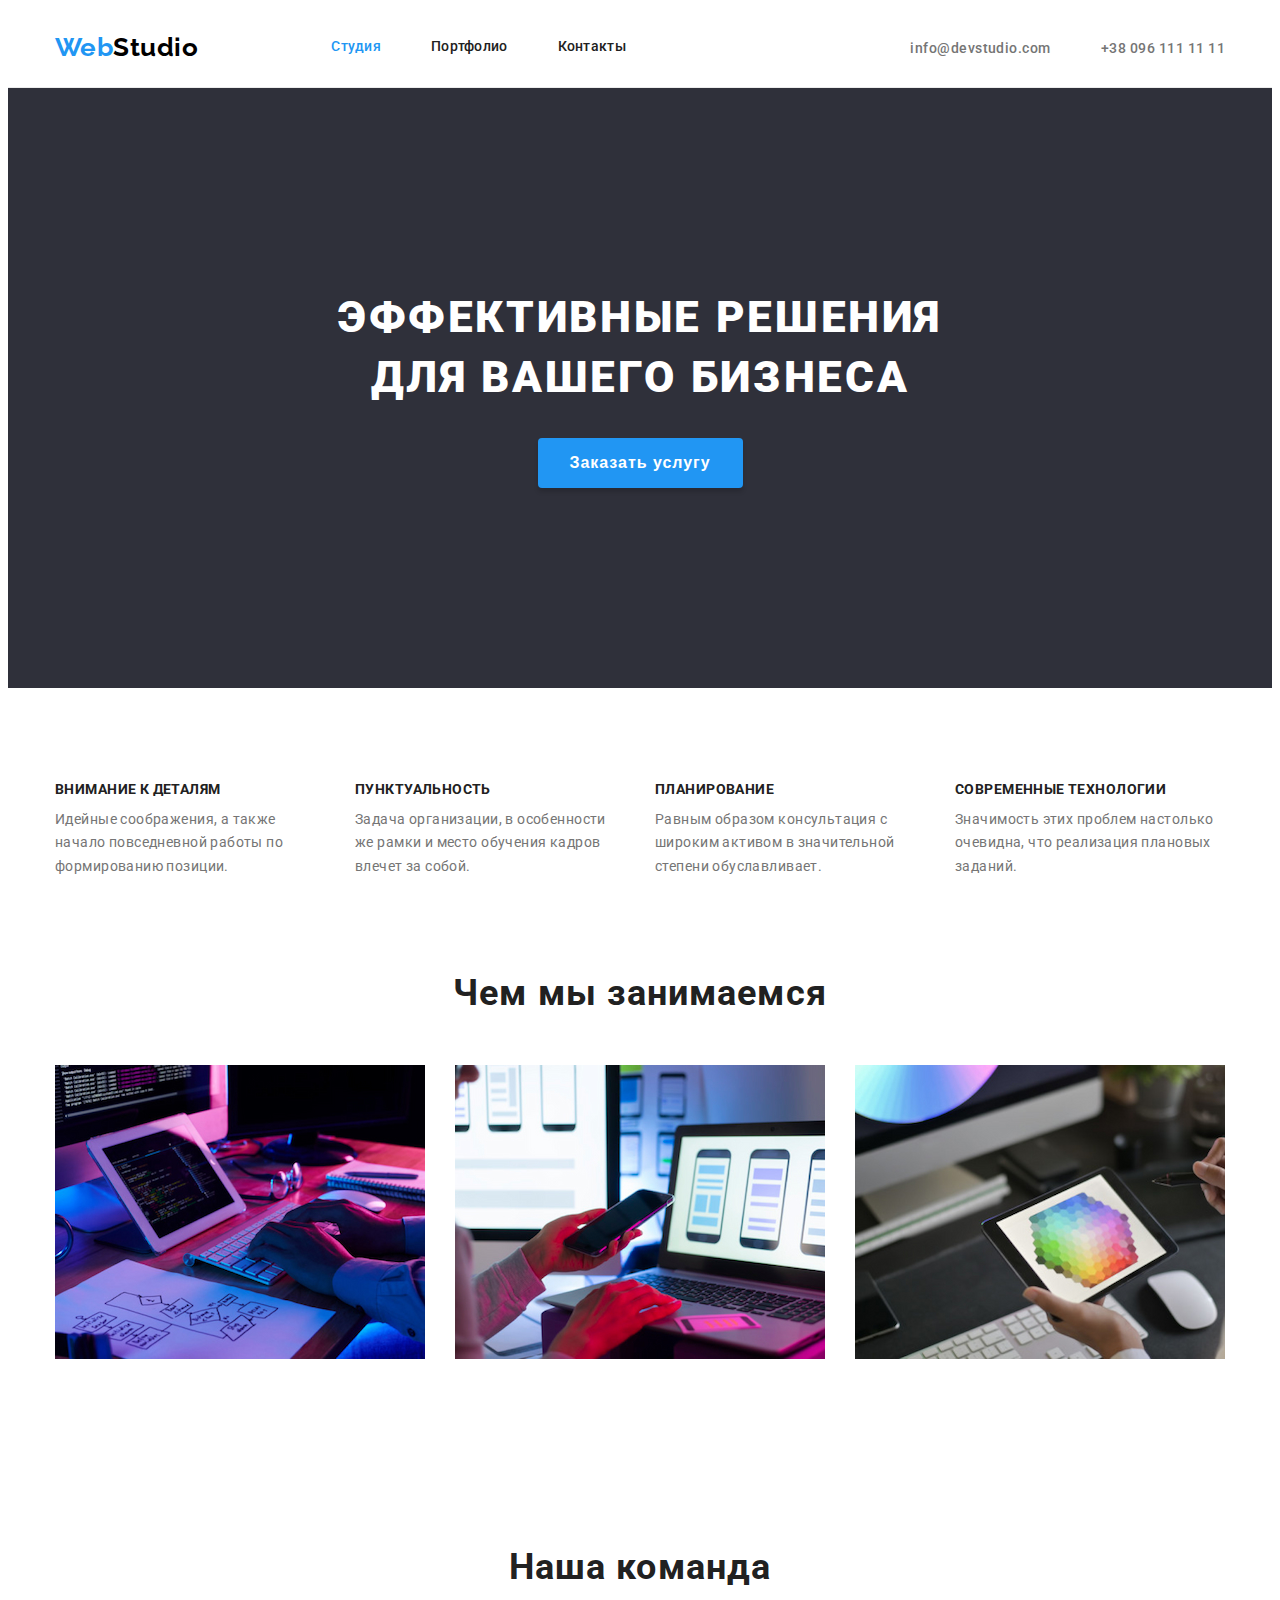
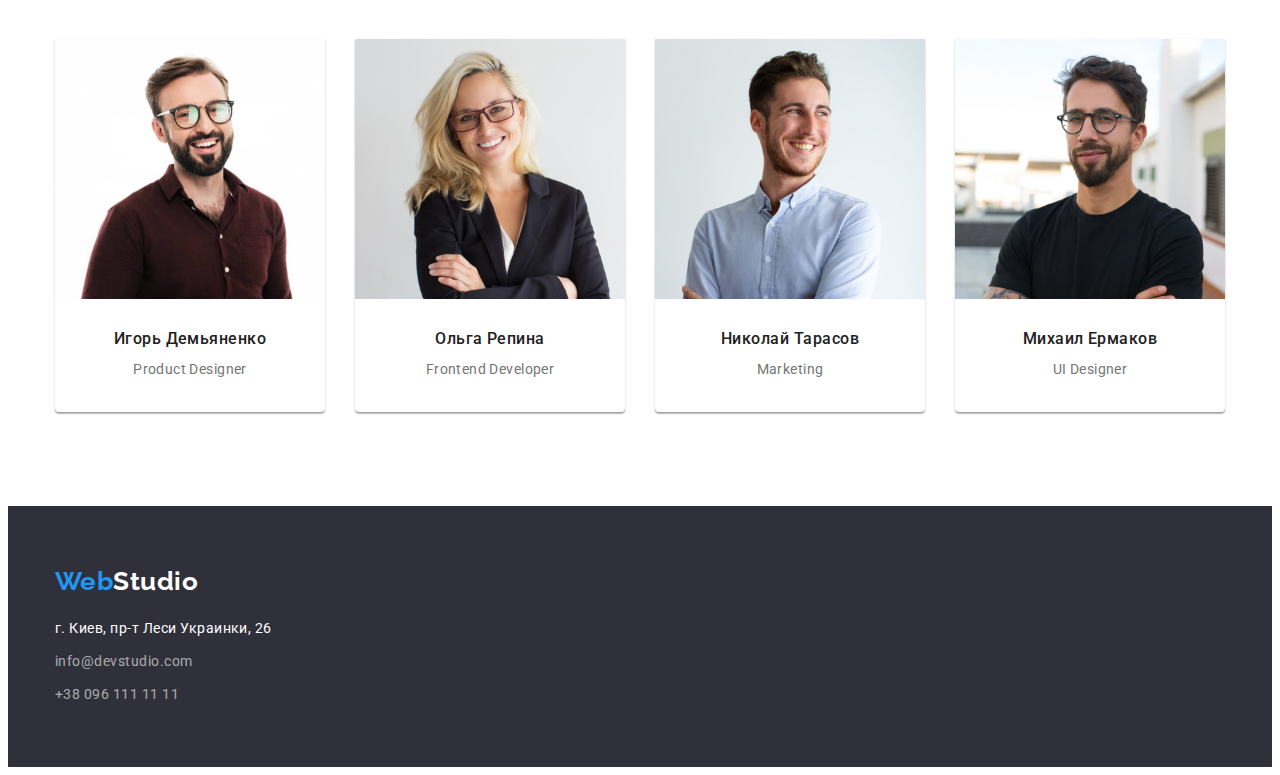
==== index.html @ 992f8982 "clone" ====
<!DOCTYPE html>
<html lang="uk">
  <head>
    <meta charset="UTF-8" />
    <meta http-equiv="X-UA-Compatible" content="IE=edge" />
    <meta name="viewport" content="width=device-width, initial-scale=1.0" />
    <title>Web Studio</title>
    <link rel="preconnect" href="https://fonts.googleapis.com" />
    <link rel="preconnect" href="https://fonts.gstatic.com" crossorigin />
    <link
      href="https://fonts.googleapis.com/css2?family=Raleway:wght@700&family=Roboto:wght@400;500;700;900&display=swap"
      rel="stylesheet"
    />
    <link rel="stylesheet"
     href="https://cdnjs.cloudflare.com/ajax/libs/modern-normalize/1.1.0/modern-normalize.min.css" integrity="sha512-wpPYUAdjBVSE4KJnH1VR1HeZfpl1ub8YT/NKx4PuQ5NmX2tKuGu6U/JRp5y+Y8XG2tV+wKQpNHVUX03MfMFn9Q==" crossorigin="anonymous" referrerpolicy="no-referrer" />
    <link rel="stylesheet" href="./css/styles.css" />
  </head>
  <body>
    <header class="header">
      <div class="container">
      <nav class="nav">
       
        <a href="index.html" class="logo">
          <span class="logo-item1">Web</span><span class="logo-item2">Studio</span></a
        >
        <ul class="nav-list" >
          <li class="site-nav">
            <a class="link current" href="index.html">Студия </a>
          </li>
          <li class="site-nav">
            <a class="link" href="portfolio.html">Портфолио </a>
          </li>
          <li class="site-nav">
            <a class="link" href="#">Контакты </a>
          </li>
        </ul>
       
      </nav>
      <nav class="nav-contacts">
        <ul class="contacts-list">
          <li class="site-contacts"> <a class="link-mail"
          href="mailto:info@devstudio.com">info@devstudio.com</a>
      </li>
      <li class="site-contacts"> <a class="link-tel" 
          href="tel:+380961111111">+38 096 111 11 11</a>
        </li>
     </ul>
      
       </nav>
    
      </div>
    </header>
       <main>
     
      <section class="hero-section ">
         <div class="container">
        <h1 class="hero-text">Эффективные решения </br> для вашего бизнеса</h1>
       </div>
        <button class="button-hero" type="button">Заказать услугу</button>
      </section>
     
      <section class="section">
        <div class="container">

        <h2 class="text-hidden">особенности</h2>

        <ul class="nav-text">
          <li class="nav-text-list">
            <h3 class="text-title">Внимание к деталям</h3>
            <p class="text">
              Идейные соображения, а также начало повседневной работы по
              формированию позиции.
            </p>
          </li>
          <li class="nav-text-list">
            <h3 class="text-title">Пунктуальность</h3>
            <p class="text">
              Задача организации, в особенности же рамки и место обучения кадров
              влечет за собой.
            </p>
          </li>
          <li class="nav-text-list">
            <h3 class="text-title">Планирование</h3>
            <p class="text">
              Равным образом консультация с широким активом в значительной
              степени обуславливает.
            </p>
          </li>
          <li class="nav-text-list">
            <h3 class="text-title">Современные технологии</h3>
            <p class="text" >
              Значимость этих проблем настолько очевидна, что реализация
              плановых заданий.
            </p>
          </li>
        </ul>
        </div>
      </section>
      <section class="section dscr-page">
         <h2 class="text-box">Чем мы занимаемся</h2>
        <div class="container">
       
        <ul class="description">
          <li class="description-img"><img src="./image/image-1.jpg" alt="верстка" width="370" /></li>
          <li class="description-img"><img src="./image/image-2.jpg" alt="дизайн" width="370" /></li>
          <li class="description-img">
            <img src="./image/image-3.jpg" alt="оформление" width="370" />
          </li>
        </ul>
        </div>
      </section>
      <section class="section">
        <h2 class="text-box">Наша команда</h2>
        <div class="container">
        <ul class="team-list">
          <li class="team-member">
            <img src="./image/img1.jpg" alt="Член команды Игорь " width="270" class="member-card" />
               <div class="box">
                   <h3  class="text-box-title">Игорь Демьяненко</h3>
                   <p class="text">Product Designer</p>
               </div>
          </li>
          <li class="team-member">
            <img src="./image/img2.jpg" alt="Член команды Ольга" width="270" class="member-card"  />
           <div class="box">

            <h3 class="text-box-title">Ольга Репина</h3>
            <p class="text" >Frontend Developer</p>
            </div>
          </li>
          <li class="team-member">
            <img
              src="./image/img3.jpg"
              alt="Член команды Николай"
              width="270" 
              class="member-card"
            />
            <div class="box">

            <h3 class="text-box-title">Николай Тарасов</h3>
            <p class="text" >Marketing</p>
            </div>
          </li>
          <li class="team-member">
            <img src="./image/img4.jpg" alt="Член команды Михаил" width="270" class="member-card" />
           <div class="box">

            <h3 class="text-box-title">Михаил Ермаков</h3>
            <p class="text" >UI Designer</p>
            </div>
          </li>
        </ul>
        </div>
      </section>
    </main>
    <footer class="section footer">
      <div class="container">
       <a class="logo-footer"
        href="index.html">
        <span class="logo-item1">Web</span><span class="logo-item3">Studio</span></a>
      </div>
      <div class="container">
      <address class="adress">
        <p class="text-adress">г. Киев, пр-т Леси Украинки, 26</p>
        <a class="link-mail-adress" href="mailto:info@devstudio.com">info@devstudio.com</a> 
        <a class="link-tel-adress" href="tel:+380961111111">+38 096 111 11 11</a>
      </address>
      </div>
    </footer>
   
  
  </body>
</html>
---- css/styles.css ----
:root{
    --color-primary: #FFFFFF;
    --color-accent:  #2196F3;
    --color-background:#2F303A;
    --color-text:#212121;
    --color-btn-potf:#F5F4FA;
    --font-family-: 'Raleway', sans-serif;
    --font-family: 'Roboto', sans-serif;
    --card-set-gap: 30px;
}

body{
        color:var(--color-text);
        font-family: 'Roboto';
        font-weight: 500;
        font-size: 16px;
        line-height: 1.19;
        letter-spacing: 0.03em;
}
html {
    box-sizing: border-box;
}

*,
*::after,
*::before {
    box-sizing: inherit;
}
/* Стили для обнуления верхних отступов у элементов */
h1,
h2,
h3,
h4,
h5,
h6,
p {
    margin-top: 0;
}
/* Класс для обнуления базовых свойств у списков (ul) */
.nav-text-list {
    list-style: none;
    padding-left: 0;
    margin:0px;
}
/* /* Свойства для корректного отображения картинок */ 
img {
    display: block;
    max-width: 100%;
    height: auto;
    margin: 0px;
}
.container {
    width: 1200px;
    margin-left: auto;
    margin-right: auto;
    padding-left: 15px;
    padding-right: 15px;
    
    display: flex;
    align-items: center;
    flex-wrap: wrap;
       
}

.header{
    border-bottom: 1px solid #ECECEC;
}

     .nav, 
     .nav-contacts{
        display: flex;
        align-items: center;
        padding-top: 24px;
        padding-bottom: 24px;
     }
        
         
     
/* logo */
.logo{
    display: flex;
    justify-content:flex-start;

    font-size: 26px;
    font-family: 'Raleway', sans-serif;
    font-weight: 700;
    line-height: 1.19;
    text-decoration: none;
}

.logo-item1{ 
    color: #2196F3;
}
.logo-item2{
    color: #000000;
}
/* header-list */
ul {
    list-style: none;
}
.link {
        color: inherit;
        text-decoration: none;
}
.nav .current,
.link:hover,
.link:focus {
    color: var(--color-accent);
}


.nav-list {
     display: flex;
     flex-direction: row;    
     margin-left: 93px;
     margin-top: 0px;
     margin-bottom: 0px;

     font-size: 14px;
     line-height: 1.14;
     letter-spacing: 0.02em;
   }
   .site-nav{
   margin-right: 50px;
   display: flex;
   align-items: center;
   padding: 0px;
   }
   .link{
    display:flex;
    align-items: center;
   }
   .nav-list .site-nav + .site-nav{
    margin-right: 50px;
   }
   

   .nav-contacts{
    margin-left: auto;
   }
   .contacts-list{
    display: flex;
    margin: 0px;
    padding: 0px;
   }
   .contacts-list .site-contacts+.site-contacts{
    margin-left: 50px;
   }
   
 .link-mail, 
 .link-tel {
    color: #757575;
    text-decoration: none;
    font-size: 14px;
   
}
.link-mail:hover,
.link-tel:hover,
.link-mail:focus,
.link-tel:focus {
    color: var(--color-accent);
}
/* section-1 */


.hero-section{
    display: block;
    padding-top: 200px;
    padding-bottom: 200px;
    margin: 0 auto;
    
    text-align: center;
    background-color: var(--color-background);

}

.hero-text{
    margin: auto;
    margin-bottom: 30px;
    color:var(--color-primary);
    font-weight: 900;
    font-size: 44px;
    line-height: 1.36;
    
    text-transform: uppercase;
    letter-spacing: 0.06em;
}

    
.button-hero
{ 
    text-align: center;
    border-radius: 4px;
    padding: 10px 32px;
    background-color: var(--color-accent);
    color: var(--color-primary);
    font-weight: 700;
    font-size: 16px;
    line-height: 1.875;
    letter-spacing: 0.06em;
    
    border:var(--color-accent);
    cursor: pointer;
    box-shadow: 0px 4px 4px rgba(0, 0, 0, 0.15);
   
}

 
 /* section-2 */
 .section{
    padding-top: 94px;
    padding-bottom: 94px;
 }
 .dscr-page{
    padding-top: 0px;
 }
.text-hidden{
    display: none;
   margin: 0px;
}
.nav-text{
    display: flex;
    margin: 0px;
    padding: 0px;
    
}
.nav-text-list{
    margin-right: 30px;
    min-width: 270px;
}
.nav-text .nav-text-list:last-child{
    margin-right: 0px;
}
.text-title{
    margin-bottom: 10px;
    font-weight: 700;
    font-size: 14px;
    line-height: 1.14;
    letter-spacing: 0.03em;
    text-transform: uppercase;

}
.text{
    margin-bottom: 0px;
    font-weight: 400;
    font-size: 14px;
    line-height: 1.71;
    letter-spacing: 0.03em;
    color: #757575;;
}
.description{
    display: flex;
    margin: 0px;
    padding-left: 0px ;
}
.description-img{
    min-width: 370px;
    margin-right: 30px;
}
.description .description-img:last-child{
    margin: 0px;
}
/* section-3 our team */
.team-list{
    display: flex;
    margin: 0px;
    padding: 0px;
    text-align:center;
}
.team-member{
    min-width: 270px;
    margin-right: 30px;
    
    box-shadow:
     0px 1px 3px rgba(0, 0, 0, 0.12),
     0px 1px 1px rgba(0, 0, 0, 0.14), 
     0px 2px 1px rgba(0, 0, 0, 0.2);
    border-radius: 0px 0px 4px 4px;
}
.team-list .team-member:last-child{
    margin-right: 0px;
}

.text-box{
    margin-bottom: 50px;
    font-weight: 700;
    font-size: 36px;
    line-height: 1.16;
    text-align: center;
    letter-spacing: 0.03em;
}
.box{
    padding-top: 30px;
    padding-bottom: 30px;
}
.text-box-title{
    margin-bottom: 10px;
    font-weight: 500;
    font-size: 16px;
    line-height: 1.187;
    letter-spacing: 0.03em;
}
.text-box-title >.text {
    margin-bottom: 30px;
}
/* Footer */
footer {
    background-color: var(--color-background);
   
}

.footer{ 
    display: block;
    margin: 0 auto;
    padding-top: 60px;
    padding-bottom: 60px;
}
/* logo-footer */
.logo-footer{
    margin-bottom: 20px;
    text-decoration:none;
    font-family: 'Raleway',sans-serif;
    font-weight: 700;
    font-size: 26px;
    line-height: 1.19;
}

.logo-item3 {
    color: var(--color-primary)
}

.text-adress, 
.link-mail-adress,
.link-tel-adress{
    display: block;
    margin-bottom: 9px;
    text-decoration: none;
    color: rgba(255, 255, 255, 0.6);
    font-style: normal;
    font-weight: 400;
    font-size: 14px;
    line-height: 1.71; 
}
.text-adress{
    color: var(--color-primary);
}
.link-tel-adress{
    margin-bottom: 0px;
}
.text-adress:hover,
.link-mail-adress:hover,
.link-tel-adress:hover
.text-adress:focus,
.link-mail-adress:focus,
.link-tel-adress:focus{
     color: var(--color-accent);
}
/* Portfolio buttons */
.portfolio-container{
    display: flex;
    flex-wrap: wrap;
}
.nav-buttons-list{
    display: flex;
    margin-bottom: 50px;
    margin-left: auto;
    margin-right: auto;
    margin-top: 0px;
    padding: 0px;
}
.site-nav-button{
    margin-right: 8px;
}
.nav-buttons-list .site-nav-button:last-child{
    margin-right: 0px;
}

 .button{
    padding: 6px 22px;
     color: var(--color-text);
     font-family: 'Roboto';
     font-weight: 500;
     font-size: 16px;
     line-height: 1.625;
     text-align: center;
     letter-spacing: 0.03em;
     background-color: var(--color-btn-potf);
     border: none;
     border-radius: 4px;
    filter: drop-shadow(0px 4px 4px rgba(0, 0, 0, 0.25));
     
 }
 
 .button-current {
    background-color:var(--color-accent);
    color: var(--color-primary);
 }
 .button:hover,
 .button:focus{
     color: var(--color-accent);
 }

.portfolio-cards{
        margin: 0;
        list-style: none;
        padding: 0px;
        display: flex;
        flex-wrap: wrap;
        margin-left: calc(-1 * var(--card-set-gap));
        margin-top: calc(-1 * var(--card-set-gap));
       
}

.portfolio-cards > .card {
    width: 370px;
    flex-basis: calc(100% / 3 - var(--card-set-gap));
    margin-left: var(--card-set-gap);
    margin-top: var(--card-set-gap);
  
    
 }
   

.text-decor-card{
    width: 370px;
    padding: 20px 24px;
    margin-right: 0px;
    border-bottom:1px solid rgba(238, 238, 238, 1);
    border-right:1px solid rgba(238, 238, 238, 1) ;
    border-left:1px solid rgba(238, 238, 238, 1) ;
    
    }

.portfolio-text-title{
        margin-bottom: 4px;
        font-family: 'Roboto';
        font-style: normal;
        font-weight: 700;
        font-size: 18px;
        line-height: 2;
        letter-spacing: 0.06em;
        color: #212121;
}
.portfolio-text{
        margin-bottom: 0px;
        font-family: 'Roboto';
        font-style: normal;
        font-weight: 400;
        font-size: 16px;
        line-height: 1.875;
        letter-spacing: 0.03em;
        color: #757575;
}
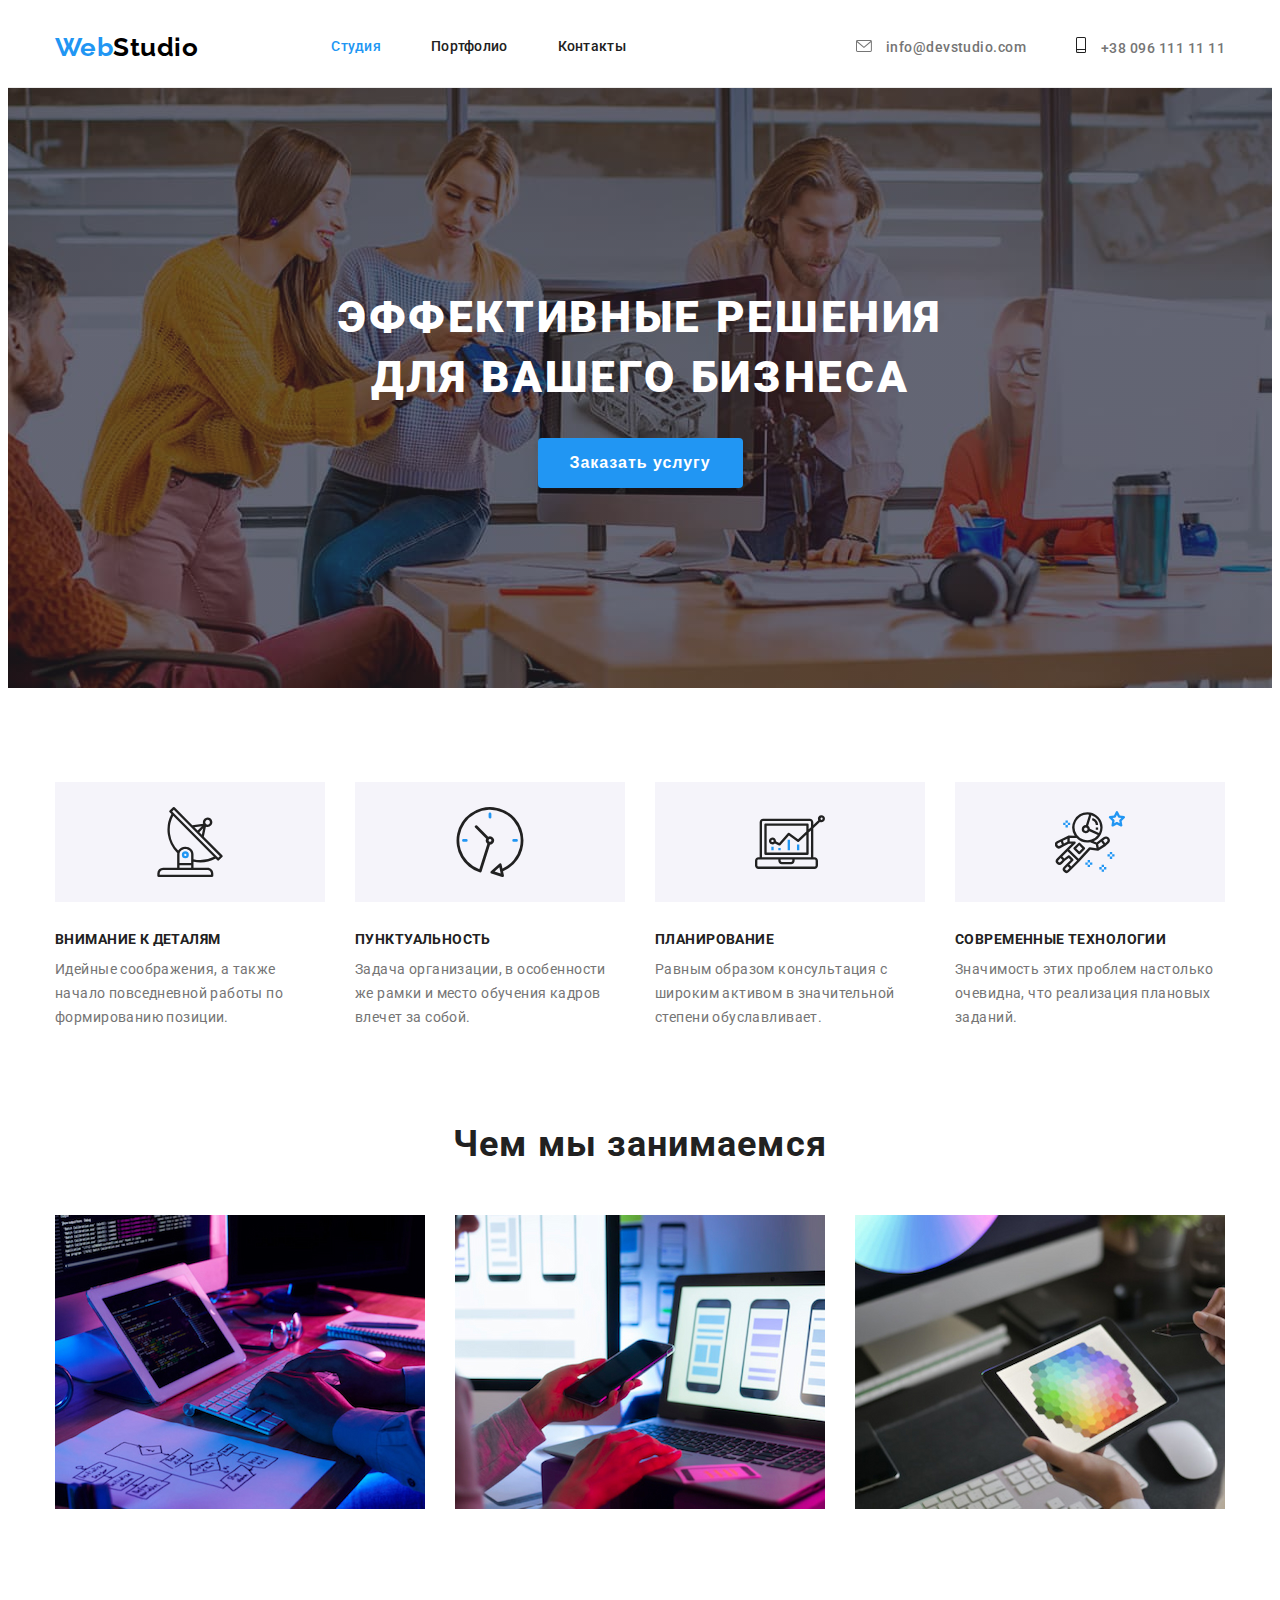
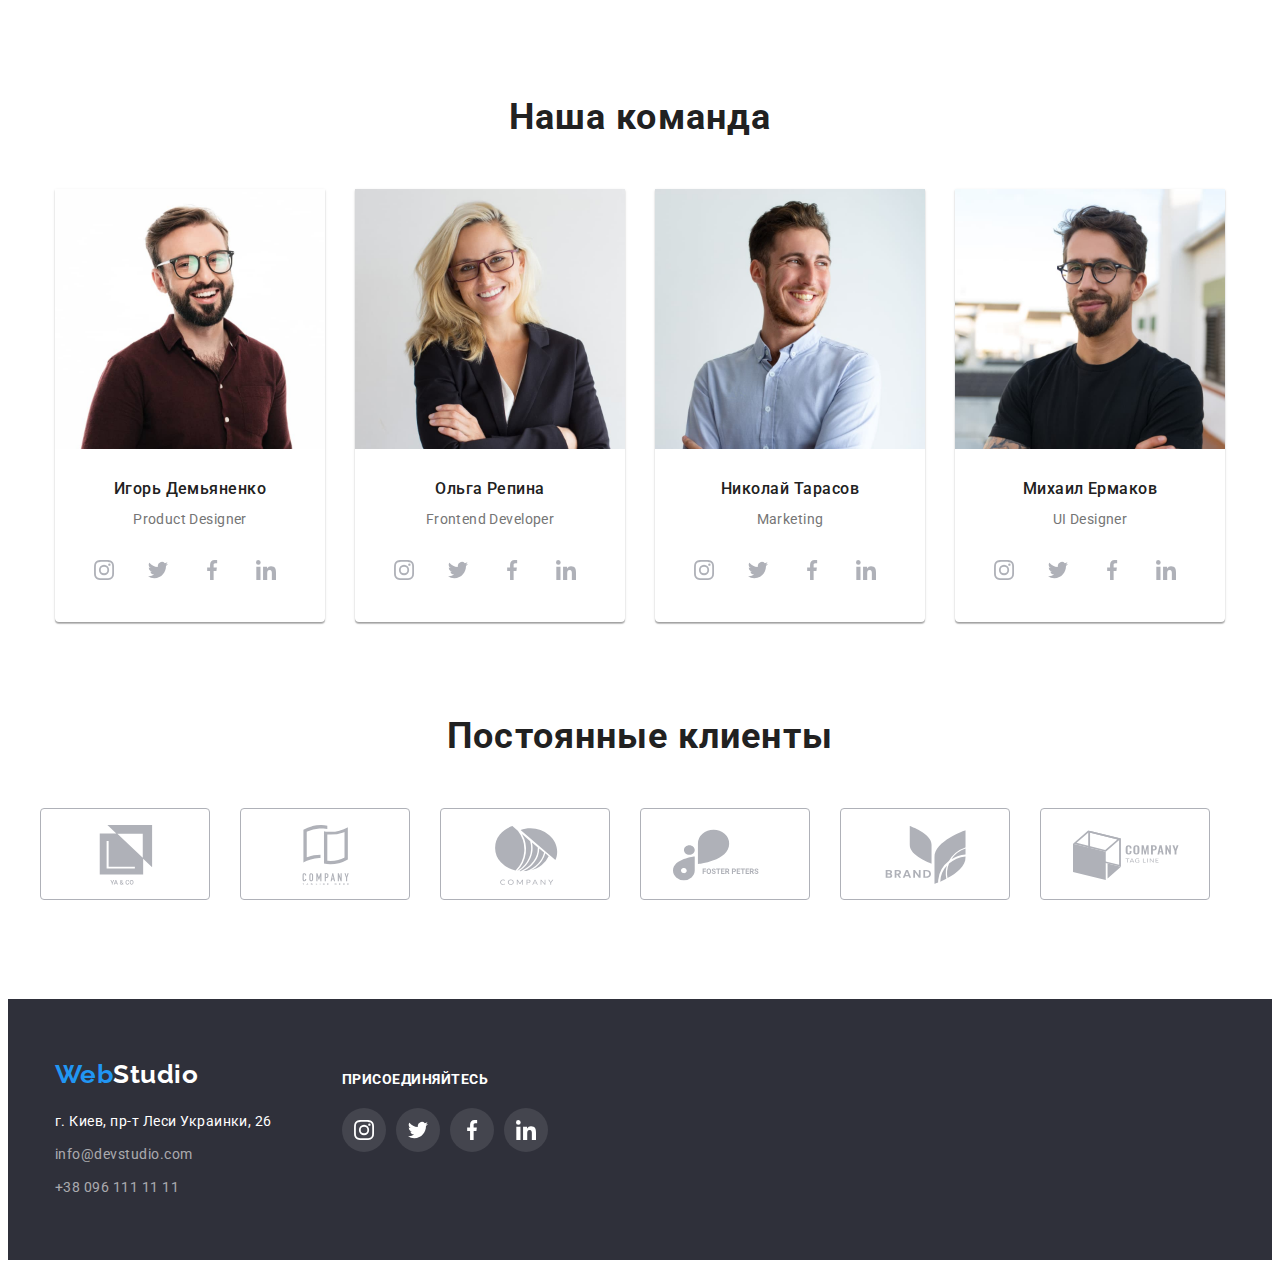
==== commit 1b3e9c59: "ДЗ-4" ====
--- a/index.html
+++ b/index.html
@@ -38,22 +38,31 @@
       </nav>
       <nav class="nav-contacts">
         <ul class="contacts-list">
-          <li class="site-contacts"> <a class="link-mail"
-          href="mailto:info@devstudio.com">info@devstudio.com</a>
+          <li class="site-contacts"> 
+              <a class="link-mail"
+          href="mailto:info@devstudio.com">
+             <svg class="icon-envelope" >
+            <use href="./image/symbol-defs.svg#icon-envelope">
+            </use>       
+          </svg>
+          info@devstudio.com </a> 
+          
+          
       </li>
-      <li class="site-contacts"> <a class="link-tel" 
+      <li class="site-contacts"> 
+        <svg class="icon-smartphone">
+          <use href="./image/symbol-defs.svg#icon-smartphone"></use>
+        </svg>
+         <a class="link-tel" 
           href="tel:+380961111111">+38 096 111 11 11</a>
         </li>
      </ul>
-      
        </nav>
-    
       </div>
     </header>
        <main>
-     
       <section class="hero-section ">
-         <div class="container">
+         <div class="container ">
         <h1 class="hero-text">Эффективные решения </br> для вашего бизнеса</h1>
        </div>
         <button class="button-hero" type="button">Заказать услугу</button>
@@ -63,7 +72,28 @@
         <div class="container">
 
         <h2 class="text-hidden">особенности</h2>
-
+          <ul class="feature-list">
+            <li class="feature">
+              <svg class="feature-icon">
+                <use href="./image/symbol-defs.svg#icon-antenna"></use>
+              </svg>
+            </li>
+             <li class="feature">
+              <svg class="feature-icon">
+                <use href="./image/symbol-defs.svg#icon-clock"></use>
+              </svg>
+            </li>
+             <li class="feature">
+              <svg class="feature-icon">
+                <use href="./image/symbol-defs.svg#icon-diagram"></use>
+              </svg>
+            </li>
+             <li class="feature">
+              <svg class="feature-icon">
+                <use href="./image/symbol-defs.svg#icon-astronaut"></use>
+              </svg>
+            </li>
+          </ul>
         <ul class="nav-text">
           <li class="nav-text-list">
             <h3 class="text-title">Внимание к деталям</h3>
@@ -117,7 +147,42 @@
             <img src="./image/img1.jpg" alt="Член команды Игорь " width="270" class="member-card" />
                <div class="box">
                    <h3  class="text-box-title">Игорь Демьяненко</h3>
-                   <p class="text">Product Designer</p>
+                   <p class="text">Product Designer</p>   
+               </div>
+               <div class="media">
+                <ul class="social-links">
+                  <li>
+                    <a class="social-link-icon" href="#"> 
+                    <svg class="icon-link">
+                    <use href="./image/symbol-defs.svg#icon-instagram" width="20px" height="20px">
+                    </use>
+                    </svg>
+                    </a>
+                </li>
+                <li>
+                   <a class="social-link-icon" href="#">
+                  <svg class="icon-link">
+                  <use href="./image/symbol-defs.svg#icon-twitter" width="20px" height="20px">                   
+                  </use>
+                  </svg>
+                  </a>
+                </li>
+                <li>
+                   <a class="social-link-icon" href="#">
+                <svg class="icon-link">
+                  <use href="./image/symbol-defs.svg#icon-facebook" width="20px" height="20px">                   
+                  </use>
+                </svg>
+                </a>
+              </li>
+              <li>
+                 <a class="social-link-icon" href="#">
+                <svg class="icon-link">
+                  <use href="./image/symbol-defs.svg#icon-linkedin" width="20px" height="20px"></use>
+                </svg>
+                </a>
+                </li>
+                </ul>
                </div>
           </li>
           <li class="team-member">
@@ -126,7 +191,40 @@
 
             <h3 class="text-box-title">Ольга Репина</h3>
             <p class="text" >Frontend Developer</p>
-            </div>
+            </div> 
+              <div class="media">
+                <ul class="social-links">
+                  <li>
+                    <a class="social-link-icon" href="#"> 
+                    <svg class="icon-link">
+                    <use href="./image/symbol-defs.svg#icon-instagram" width="20px" height="20px"></use>
+                    </svg>
+                    </a>
+                </li>
+                <li>
+
+                   <a class="social-link-icon" href="#">
+                  <svg class="icon-link">
+                  <use href="./image/symbol-defs.svg#icon-twitter" width="20px" height="20px"></use>
+                  </svg>
+                  </a>
+                </li>
+                <li>
+                   <a class="social-link-icon" href="#">
+                <svg class="icon-link">
+                  <use href="./image/symbol-defs.svg#icon-facebook" width="20px" height="20px"></use>
+                </svg>
+                </a>
+              </li>
+              <li>
+                 <a class="social-link-icon" href="#">
+                <svg class="icon-link">
+                  <use href="./image/symbol-defs.svg#icon-linkedin" width="20px" height="20px"></use>
+                </svg>
+                </a>
+                </li>
+                </ul>
+               </div>
           </li>
           <li class="team-member">
             <img
@@ -139,35 +237,197 @@
 
             <h3 class="text-box-title">Николай Тарасов</h3>
             <p class="text" >Marketing</p>
-            </div>
+            </div> 
+            <div class="media">
+                <ul class="social-links">
+                  <li>
+                    <a class="social-link-icon" href="#"> 
+                    <svg class="icon-link">
+                    <use href="./image/symbol-defs.svg#icon-instagram" width="20px" height="20px">
+
+                    </use>
+                    </svg>
+                    </a>
+                </li>
+                <li>
+
+                   <a class="social-link-icon" href="#">
+                  <svg class="icon-link">
+                  <use href="./image/symbol-defs.svg#icon-twitter" width="20px" height="20px">
+                  </use>
+                  </svg>
+                  </a>
+                </li>
+                <li>
+                   <a class="social-link-icon" href="#">
+                <svg class="icon-link">
+                  <use href="./image/symbol-defs.svg#icon-facebook" width="20px" height="20px">
+                  </use>
+                </svg>
+                </a>
+              </li>
+              <li>
+                 <a class="social-link-icon" href="#">
+                <svg class="icon-link">
+                  <use href="./image/symbol-defs.svg#icon-linkedin" width="20px" height="20px"> 
+                  </use>
+                </svg>
+                </a>
+                </li>
+                </ul>
+               </div>
           </li>
           <li class="team-member">
             <img src="./image/img4.jpg" alt="Член команды Михаил" width="270" class="member-card" />
-           <div class="box">
-
+            <div class="box">
             <h3 class="text-box-title">Михаил Ермаков</h3>
             <p class="text" >UI Designer</p>
-            </div>
+            </div> 
+              <div class="media">
+                <ul class="social-links">
+                  <li>
+                    <a class="social-link-icon" href="#"> 
+                    <svg class="icon-link">
+                    <use href="./image/symbol-defs.svg#icon-instagram" width="20px" height="20px"></use>
+                    </svg>
+                    </a>
+                </li>
+                <li>
+
+                   <a class="social-link-icon" href="#">
+                  <svg class="icon-link">
+                  <use href="./image/symbol-defs.svg#icon-twitter" width="20px" height="20px"></use>
+                  </svg>
+                  </a>
+                </li>
+                <li>
+                   <a class="social-link-icon" href="#">
+                <svg class="icon-link">
+                  <use href="./image/symbol-defs.svg#icon-facebook" width="20px" height="20px"></use>
+                </svg>
+                </a>
+              </li>
+              <li>
+                 <a class="social-link-icon" href="#">
+                <svg class="icon-link">
+                  <use href="./image/symbol-defs.svg#icon-linkedin" width="20px" height="20px"></use>
+                </svg>
+                </a>
+                </li>
+                </ul>
+               </div>
           </li>
         </ul>
         </div>
       </section>
+      <section class="section client-section">
+        <h2 class="text-box">Постоянные клиенты</h2>
+        <div class="container clients">        
+          <ul class="client-list">
+            <li>
+              <a class="icon-link-client"href="#">
+              <svg class="icon-client">
+                <use href="./image/symbol-defs.svg#icon-client-1">
+                </use>
+              </svg>
+              </a>
+            </li>
+            <li>
+                <a class="icon-link-client" href="#">
+              <svg class="icon-client">
+                <use href="./image/symbol-defs.svg#icon-client-2">
+                </use>
+              </svg>
+              </a>
+            </li>
+            <li>
+              <a class="icon-link-client"href="#">
+              <svg class="icon-client">
+                <use href="./image/symbol-defs.svg#icon-client-3">
+                </use>
+              </svg>
+              </a>
+            </li>
+            <li>
+              <a class="icon-link-client"href="#">
+              <svg class="icon-client">
+                <use href="./image/symbol-defs.svg#icon-client-4">
+                </use>
+              </svg>
+              </a>
+            </li>
+            <li>
+              <a class="icon-link-client"href="#">
+              <svg class="icon-client">
+                <use href="./image/symbol-defs.svg#icon-client-5">
+                </use>
+              </svg>
+              </a>
+            </li>
+            <li>
+              <a class="icon-link-client"href="#">
+              <svg class="icon-client">
+                <use href="./image/symbol-defs.svg#icon-client-6">
+                </use>
+              </svg>
+              </a>
+            </li>
+          </ul>
+        </div>
+      </section>
     </main>
-    <footer class="section footer">
+    <footer class=" footer">
       <div class="container">
+        <div class="link-adress-footer">
+        <div class="address-footer">  
        <a class="logo-footer"
         href="index.html">
         <span class="logo-item1">Web</span><span class="logo-item3">Studio</span></a>
-      </div>
-      <div class="container">
+           
       <address class="adress">
         <p class="text-adress">г. Киев, пр-т Леси Украинки, 26</p>
         <a class="link-mail-adress" href="mailto:info@devstudio.com">info@devstudio.com</a> 
         <a class="link-tel-adress" href="tel:+380961111111">+38 096 111 11 11</a>
       </address>
+      </div> 
+      
+       
+      <div class=" links-cont">
+       <h3 class="footer-links">присоединяйтесь</h3>
+        <ul class="social-links-list-footer">
+          <li>
+            <a class="social-link-footer" href="#">
+              <svg class="icon-link-footer" width="20" height="20">
+                <use href="./image/symbol-defs.svg#icon-instagram" 
+                ></use>
+              </svg>
+            </a>
+          </li>
+          <li>
+            <a  class="social-link-footer"  href="#">
+              <svg class="icon-link-footer" width="20" height="20">
+                <use href="./image/symbol-defs.svg#icon-twitter"></use>
+              </svg>
+            </a>
+          </li>
+          <li>
+            <a  class="social-link-footer"  href="#">
+              <svg class="icon-link-footer" width="20" height="20">
+                <use href="./image/symbol-defs.svg#icon-facebook"></use>
+              </svg>
+            </a>
+          </li>
+          <li>
+            <a  class="social-link-footer"  href="#">
+              <svg class="icon-link-footer" width="20" height="20">
+                <use href="./image/symbol-defs.svg#icon-linkedin"></use>
+              </svg>
+            </a>
+          </li>
+        </ul>
+      </div>
+      </div>
       </div>
     </footer>
-   
-  
   </body>
 </html>
--- a/css/styles.css
+++ b/css/styles.css
@@ -147,6 +147,22 @@
     margin-left: 50px;
    }
    
+   .icon-envelope{
+    display: inline;
+    margin-right: 10px;
+    fill:rgba(117, 117, 117, 1); 
+    
+    width: 16px;
+    height: 12px;
+   }
+   .icon-smartphone{
+    width: 10px;
+    height: 16px;
+    margin-right: 10px;
+    display: inline;
+    fill: rgba(117, 117, 117, 1);
+   }      
+
  .link-mail, 
  .link-tel {
     color: #757575;
@@ -154,12 +170,29 @@
     font-size: 14px;
    
 }
+
+
+.site-contacts:hover,
 .link-mail:hover,
 .link-tel:hover,
 .link-mail:focus,
 .link-tel:focus {
     color: var(--color-accent);
 }
+.nav-contacts .icon-envelope{
+    fill: currentColor;
+
+}
+.nav-contacts .icon-smartphone {
+    fill: currentColor;
+}
+
+
+
+
+
+
+
 /* section-1 */
 
 
@@ -170,10 +203,14 @@
     margin: 0 auto;
     
     text-align: center;
-    background-color: var(--color-background);
-
-}
-
+    background-color: #C4C4C4;
+    max-width: 1600px;
+    height: 600px;
+    background-image: linear-gradient(to left, rgba(47, 48, 58, 0.4), rgba(47, 48, 58, 0.4)),
+                    url(../image/Img-hero.jpg);
+    background-repeat: no-repeat;
+    background-position: center;
+}
 .hero-text{
     margin: auto;
     margin-bottom: 30px;
@@ -210,7 +247,36 @@
  .section{
     padding-top: 94px;
     padding-bottom: 94px;
- }
+ } 
+ .feature-list{
+    display: flex;
+    padding: 0px;
+    padding-bottom: 30px;
+    margin: 0;
+    
+    justify-content: center;
+ }
+ .feature{
+    display: inline-flex;
+    justify-content: center;
+    margin-right: 30px;
+    align-items: center;
+    width: 270px;
+    height: 120px;
+    background-color: rgba(245, 244, 250, 1);
+ }
+  .feature-list .feature1:last-child{
+    margin-right: 0px;
+  }
+  
+.feature-icon{
+    display: inline-flex;
+    
+    width: 70px;
+    height: 70px;
+}
+
+
  .dscr-page{
     padding-top: 0px;
  }
@@ -283,6 +349,8 @@
 
 .text-box{
     margin-bottom: 50px;
+    margin-left: auto;
+    margin-right: auto;
     font-weight: 700;
     font-size: 36px;
     line-height: 1.16;
@@ -291,7 +359,7 @@
 }
 .box{
     padding-top: 30px;
-    padding-bottom: 30px;
+    padding-bottom:16px;
 }
 .text-box-title{
     margin-bottom: 10px;
@@ -303,20 +371,122 @@
 .text-box-title >.text {
     margin-bottom: 30px;
 }
+
+
+.social-links{
+    display: flex;
+    justify-content: center;
+    padding: 0px;
+    
+        
+ }
+ /* социальные сети инста,твит... */
+.social-link-icon{
+    display: flex;
+    justify-content: center;
+    align-items: center;
+    border: none;
+    border-radius: 50%;
+    padding: 0px;
+    width: 44px;
+    height: 44px;
+    background-color: #FFFFFF;
+    margin-bottom: 30px;
+    margin-right: 10px;
+}
+.icon-link{
+    display: inline-block;
+    width: 20px;
+    height: 20px;
+    fill:#AFB1B8;
+}
+.social-link-icon:hover,
+.social-link-icon:focus{
+background-color: var(--color-accent);
+    outline: none;
+}
+
+
+.social-link-icon:hover .icon-link {
+     fill:#FFFFFF;
+
+ }
+ .social-link-icon:focus .icon-link{
+    fill: #FFFFFF;
+ }
+/* НАШИ КЛИЕНТЫ */
+.client-section{
+    padding-top: 0px;
+}
+.clients{
+    display: flex;
+    justify-content: center;
+}
+.client-list{
+    display: flex;
+    margin: 0;
+    padding: 0;
+   
+}
+.icon-link-client{
+    display: inline-block;
+    justify-content: center;
+    border:1px solid rgba(175, 177, 184, 1);
+    border-radius: 4px;
+    margin-right: 30px;
+    width: 170px;
+    height: 92px;
+
+}
+.icon-client{
+    width: 106px;
+    height: 60px;
+    margin: 16px 32px;
+    fill: #AFB1B8;
+   
+}
+.icon-link-client:hover,
+.icon-link-client:focus{
+    background-color: #FFFFFF;
+    cursor: pointer;
+    border-color: #2196F3;
+    outline: none;
+}
+.icon-link-client:hover .icon-client,
+.icon-link-client:focus .icon-client{
+    fill: var(--color-accent);
+    cursor: pointer;
+    
+}
+
+
 /* Footer */
+
+
+.link-adress-footer{
+    display: flex;
+}
+
+.address-footer{
+    padding-top: 60px;
+        padding-bottom: 60px;
+        margin-right: 70px;
+}
+.links-cont{
+    
+            padding-top: 72px;
+            padding-bottom: 100px;
+        }
+
 footer {
     background-color: var(--color-background);
    
 }
 
-.footer{ 
-    display: block;
-    margin: 0 auto;
-    padding-top: 60px;
-    padding-bottom: 60px;
-}
+
 /* logo-footer */
 .logo-footer{
+    display: inline-block;
     margin-bottom: 20px;
     text-decoration:none;
     font-family: 'Raleway',sans-serif;
@@ -355,7 +525,57 @@
 .link-tel-adress:focus{
      color: var(--color-accent);
 }
-/* Portfolio buttons */
+
+.footer-links{
+         
+       
+        font-style: normal;
+        font-weight: 700;
+        font-size: 14px;
+        line-height: 1,14;
+        text-transform: uppercase;
+        margin-bottom: 20px;
+        color: #FFFFFF;
+}
+.social-links-list-footer{
+    display: flex;
+    text-align: center;
+    margin: 0px;
+    padding: 0px;
+}
+
+.social-link-footer{
+            display: flex;
+            justify-content: center;
+            margin-right: 10px;
+            align-items: center;
+            border: none;
+            border-radius: 50%;
+            padding: 0px;
+            width: 44px;
+            height: 44px;
+            
+            background-color: rgba(255, 255, 255, 10%);
+            
+}
+
+
+.icon-link-footer{
+    display: inline-block;
+    width: 20px;
+    height: 20px;
+    fill: var(--color-primary);
+}
+
+.social-link-footer:hover,
+.social-link-footer:focus {
+    background-color: var(--color-accent);
+    cursor: pointer;
+    outline: none;
+}
+
+
+/* Portfolio buttons СТОРІНКА ПОРТФОЛІО */
 .portfolio-container{
     display: flex;
     flex-wrap: wrap;
@@ -368,6 +588,8 @@
     margin-top: 0px;
     padding: 0px;
 }
+
+
 .site-nav-button{
     margin-right: 8px;
 }
@@ -387,17 +609,24 @@
      background-color: var(--color-btn-potf);
      border: none;
      border-radius: 4px;
-    filter: drop-shadow(0px 4px 4px rgba(0, 0, 0, 0.25));
      
  }
  
  .button-current {
     background-color:var(--color-accent);
     color: var(--color-primary);
- }
+    box-shadow: 0px 3px 1px rgba(0, 0, 0, 0.1),
+     0px 1px 2px rgba(0, 0, 0, 0.08),
+      0px 2px 2px rgba(0, 0, 0, 0.12);
+ }
+ 
+ 
  .button:hover,
  .button:focus{
-     color: var(--color-accent);
+    background-color: var(--color-accent);
+    color: var(--color-primary);
+    filter: drop-shadow(0px 4px 4px rgba(0, 0, 0, 0.25));
+    cursor: pointer;
  }
 
 .portfolio-cards{
@@ -451,4 +680,9 @@
         letter-spacing: 0.03em;
         color: #757575;
 }
-  +  .portfolio-cards .card:hover{
+    border: 1px solid #EEEEEE;
+    box-shadow: 0px 1px 1px rgba(0, 0, 0, 0.12), 
+                    0px 4px 4px rgba(0, 0, 0, 0.06),
+                    1px 4px 6px rgba(0, 0, 0, 0.16);
+  }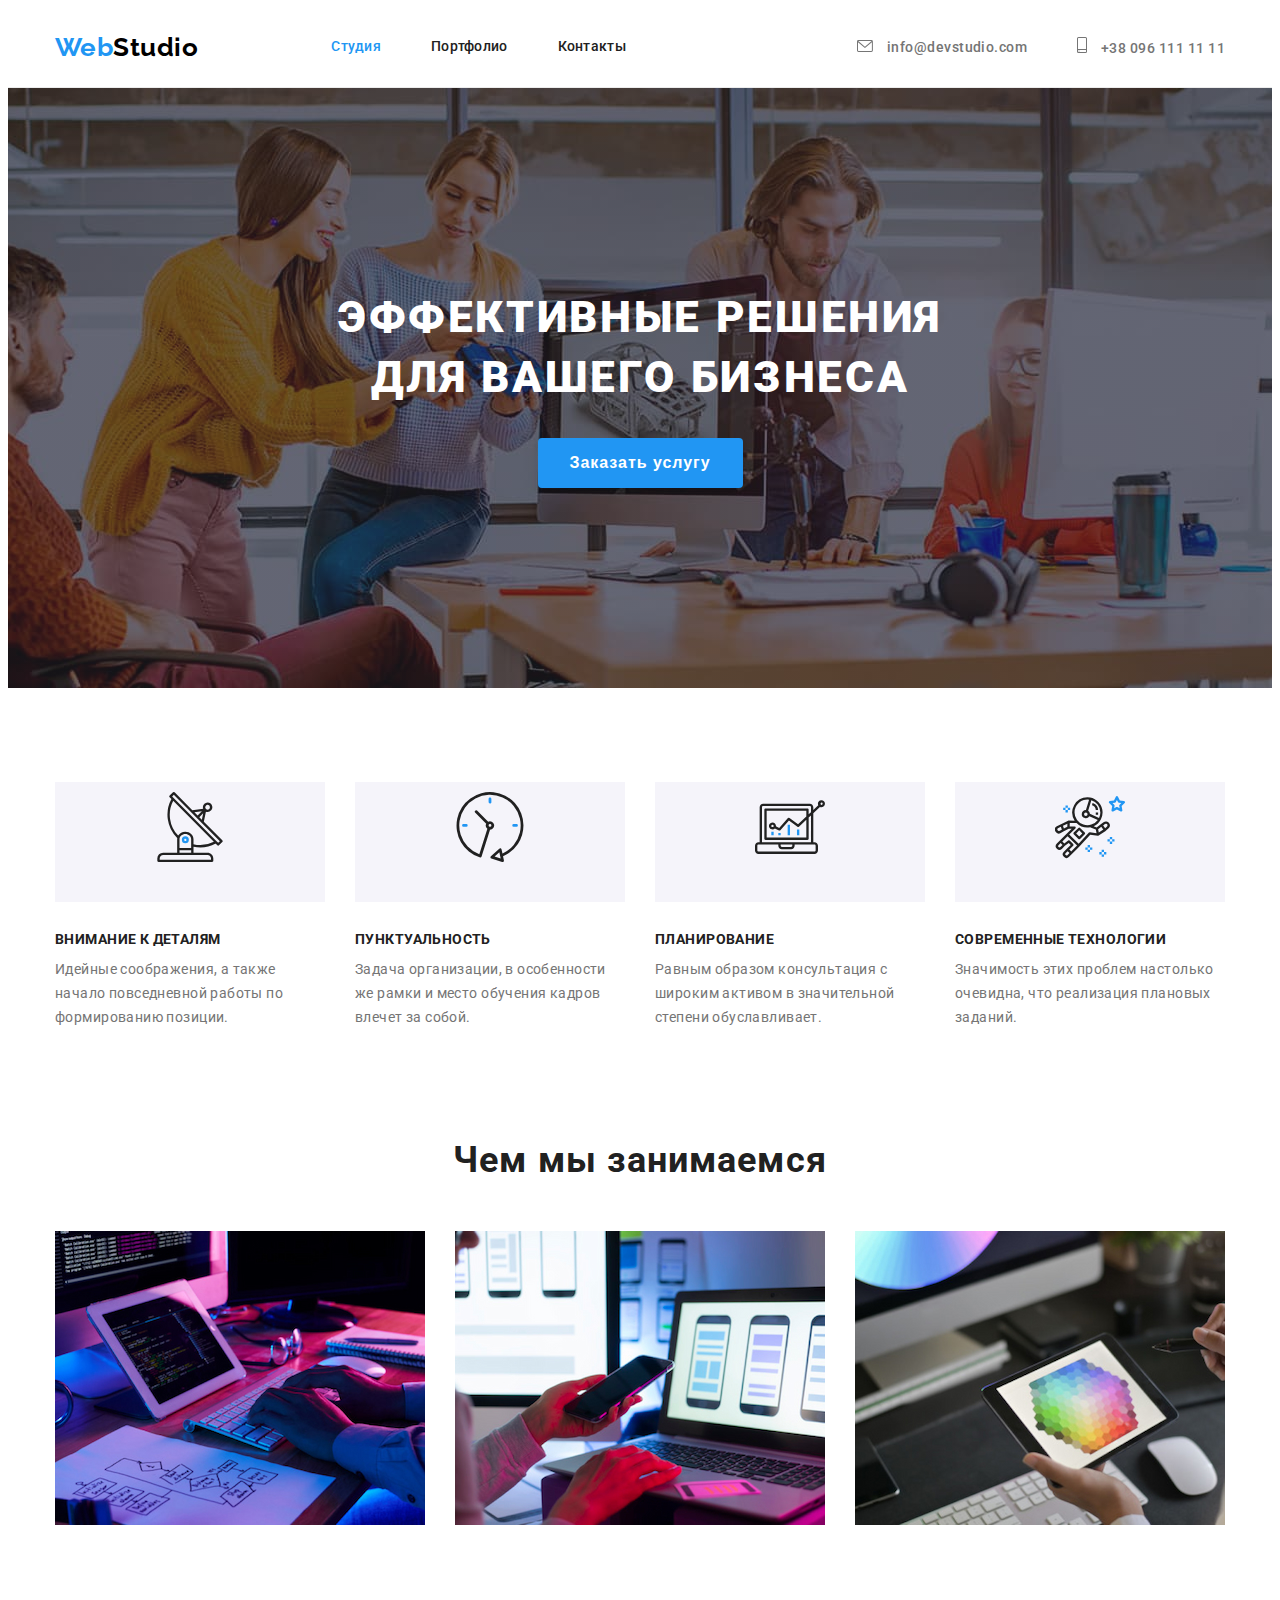
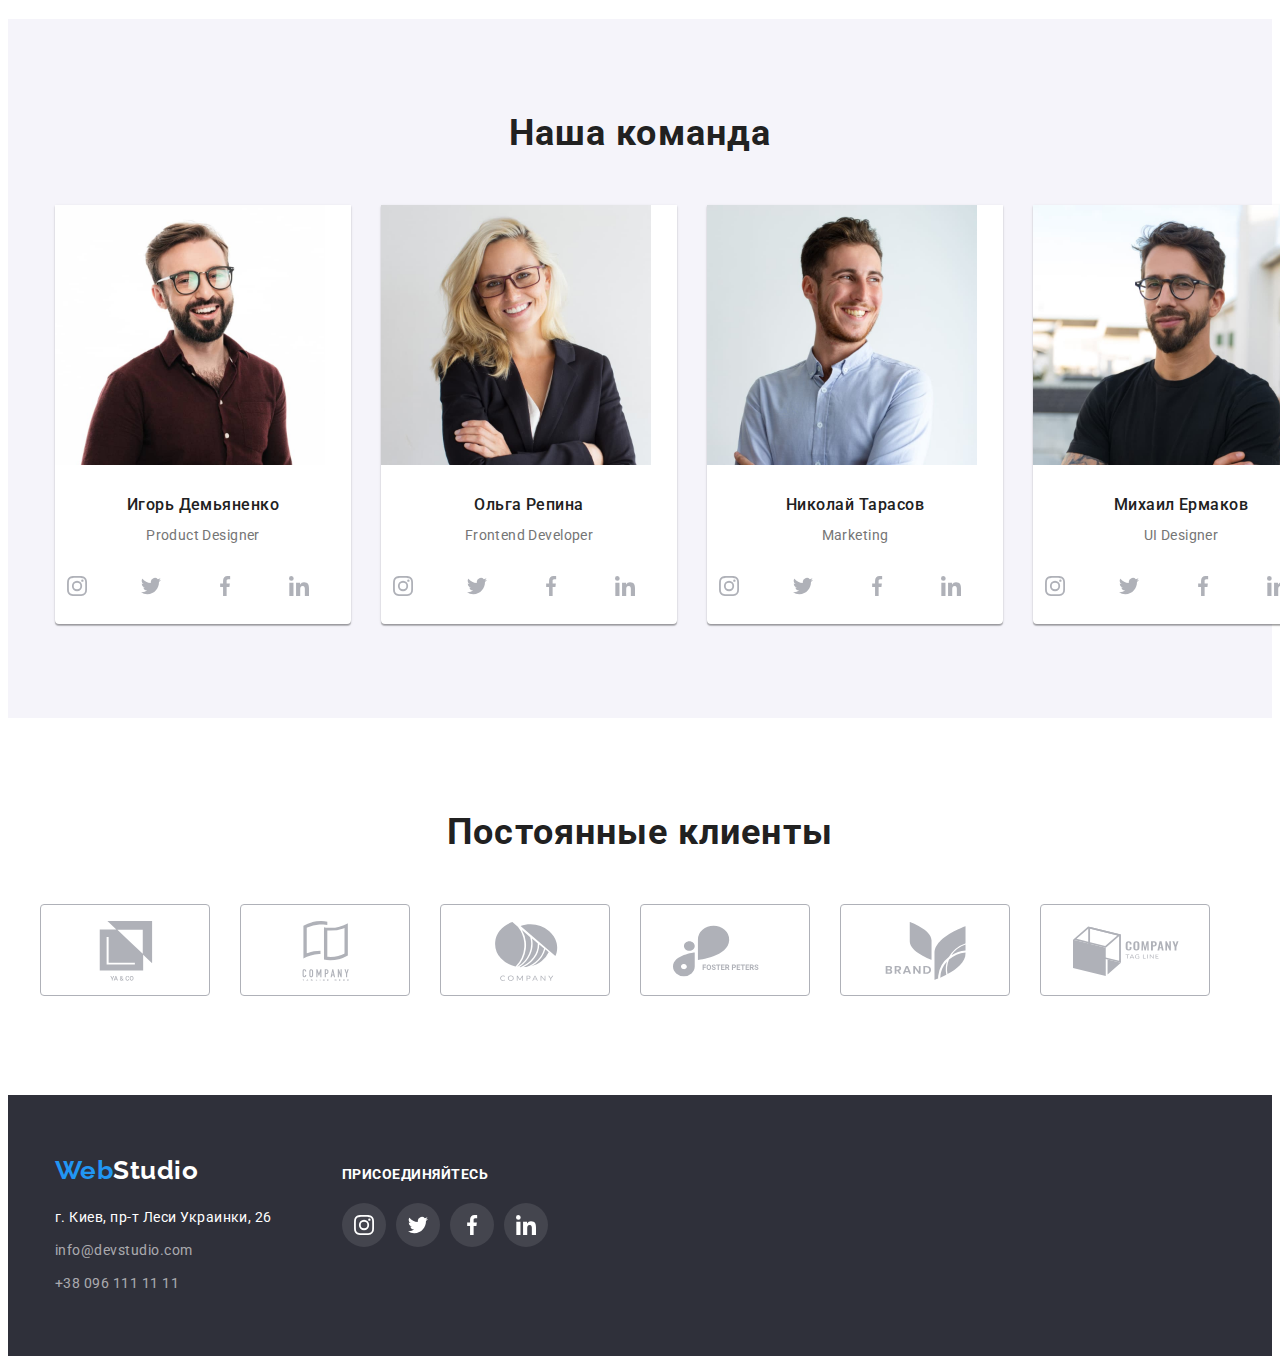
==== commit 512de835: "дз з правками" ====
--- a/index.html
+++ b/index.html
@@ -50,11 +50,11 @@
           
       </li>
       <li class="site-contacts"> 
-        <svg class="icon-smartphone">
+         <a class="link-tel"href="tel:+380961111111">        
+          <svg class="icon-smartphone">
           <use href="./image/symbol-defs.svg#icon-smartphone"></use>
-        </svg>
-         <a class="link-tel" 
-          href="tel:+380961111111">+38 096 111 11 11</a>
+        </svg>      
+          +38 096 111 11 11</a>
         </li>
      </ul>
        </nav>
@@ -72,30 +72,14 @@
         <div class="container">
 
         <h2 class="text-hidden">особенности</h2>
-          <ul class="feature-list">
-            <li class="feature">
+         
+        <ul class="nav-text">
+          <li class="nav-text-list">
+            <div class="feature">
               <svg class="feature-icon">
                 <use href="./image/symbol-defs.svg#icon-antenna"></use>
               </svg>
-            </li>
-             <li class="feature">
-              <svg class="feature-icon">
-                <use href="./image/symbol-defs.svg#icon-clock"></use>
-              </svg>
-            </li>
-             <li class="feature">
-              <svg class="feature-icon">
-                <use href="./image/symbol-defs.svg#icon-diagram"></use>
-              </svg>
-            </li>
-             <li class="feature">
-              <svg class="feature-icon">
-                <use href="./image/symbol-defs.svg#icon-astronaut"></use>
-              </svg>
-            </li>
-          </ul>
-        <ul class="nav-text">
-          <li class="nav-text-list">
+            </div>
             <h3 class="text-title">Внимание к деталям</h3>
             <p class="text">
               Идейные соображения, а также начало повседневной работы по
@@ -103,6 +87,11 @@
             </p>
           </li>
           <li class="nav-text-list">
+            <div class="feature">
+               <svg class="feature-icon">
+                <use href="./image/symbol-defs.svg#icon-clock"></use>
+              </svg>
+            </div>
             <h3 class="text-title">Пунктуальность</h3>
             <p class="text">
               Задача организации, в особенности же рамки и место обучения кадров
@@ -110,6 +99,11 @@
             </p>
           </li>
           <li class="nav-text-list">
+            <div class="feature">
+              <svg class="feature-icon">
+                <use href="./image/symbol-defs.svg#icon-diagram"></use>
+              </svg>
+            </div>
             <h3 class="text-title">Планирование</h3>
             <p class="text">
               Равным образом консультация с широким активом в значительной
@@ -117,6 +111,11 @@
             </p>
           </li>
           <li class="nav-text-list">
+            <div class="feature">
+              <svg class="feature-icon">
+                <use href="./image/symbol-defs.svg#icon-astronaut"></use>
+              </svg>
+            </div>
             <h3 class="text-title">Современные технологии</h3>
             <p class="text" >
               Значимость этих проблем настолько очевидна, что реализация
@@ -139,7 +138,7 @@
         </ul>
         </div>
       </section>
-      <section class="section">
+      <section class="section team-section">
         <h2 class="text-box">Наша команда</h2>
         <div class="container">
         <ul class="team-list">
@@ -147,11 +146,9 @@
             <img src="./image/img1.jpg" alt="Член команды Игорь " width="270" class="member-card" />
                <div class="box">
                    <h3  class="text-box-title">Игорь Демьяненко</h3>
-                   <p class="text">Product Designer</p>   
-               </div>
-               <div class="media">
-                <ul class="social-links">
-                  <li>
+                   <p class="text">Product Designer</p>  
+                  <ul class="social-links">
+                  <li class="icon-list">
                     <a class="social-link-icon" href="#"> 
                     <svg class="icon-link">
                     <use href="./image/symbol-defs.svg#icon-instagram" width="20px" height="20px">
@@ -159,7 +156,7 @@
                     </svg>
                     </a>
                 </li>
-                <li>
+                <li class="icon-list">
                    <a class="social-link-icon" href="#">
                   <svg class="icon-link">
                   <use href="./image/symbol-defs.svg#icon-twitter" width="20px" height="20px">                   
@@ -167,7 +164,7 @@
                   </svg>
                   </a>
                 </li>
-                <li>
+                <li class="icon-list">
                    <a class="social-link-icon" href="#">
                 <svg class="icon-link">
                   <use href="./image/symbol-defs.svg#icon-facebook" width="20px" height="20px">                   
@@ -175,7 +172,7 @@
                 </svg>
                 </a>
               </li>
-              <li>
+              <li class="icon-list">
                  <a class="social-link-icon" href="#">
                 <svg class="icon-link">
                   <use href="./image/symbol-defs.svg#icon-linkedin" width="20px" height="20px"></use>
@@ -184,24 +181,22 @@
                 </li>
                 </ul>
                </div>
+               
           </li>
           <li class="team-member">
             <img src="./image/img2.jpg" alt="Член команды Ольга" width="270" class="member-card"  />
            <div class="box">
-
             <h3 class="text-box-title">Ольга Репина</h3>
             <p class="text" >Frontend Developer</p>
-            </div> 
-              <div class="media">
-                <ul class="social-links">
-                  <li>
+             <ul class="social-links">
+                  <li class="icon-list">
                     <a class="social-link-icon" href="#"> 
                     <svg class="icon-link">
                     <use href="./image/symbol-defs.svg#icon-instagram" width="20px" height="20px"></use>
                     </svg>
                     </a>
                 </li>
-                <li>
+                <li class="icon-list">
 
                    <a class="social-link-icon" href="#">
                   <svg class="icon-link">
@@ -209,14 +204,14 @@
                   </svg>
                   </a>
                 </li>
-                <li>
+                <li class="icon-list">
                    <a class="social-link-icon" href="#">
                 <svg class="icon-link">
                   <use href="./image/symbol-defs.svg#icon-facebook" width="20px" height="20px"></use>
                 </svg>
                 </a>
               </li>
-              <li>
+              <li class="icon-list">
                  <a class="social-link-icon" href="#">
                 <svg class="icon-link">
                   <use href="./image/symbol-defs.svg#icon-linkedin" width="20px" height="20px"></use>
@@ -224,7 +219,8 @@
                 </a>
                 </li>
                 </ul>
-               </div>
+            </div> 
+              
           </li>
           <li class="team-member">
             <img
@@ -237,10 +233,8 @@
 
             <h3 class="text-box-title">Николай Тарасов</h3>
             <p class="text" >Marketing</p>
-            </div> 
-            <div class="media">
-                <ul class="social-links">
-                  <li>
+             <ul class="social-links">
+                  <li class="icon-list">
                     <a class="social-link-icon" href="#"> 
                     <svg class="icon-link">
                     <use href="./image/symbol-defs.svg#icon-instagram" width="20px" height="20px">
@@ -249,7 +243,7 @@
                     </svg>
                     </a>
                 </li>
-                <li>
+                <li class="icon-list">
 
                    <a class="social-link-icon" href="#">
                   <svg class="icon-link">
@@ -258,7 +252,7 @@
                   </svg>
                   </a>
                 </li>
-                <li>
+                <li class="icon-list">
                    <a class="social-link-icon" href="#">
                 <svg class="icon-link">
                   <use href="./image/symbol-defs.svg#icon-facebook" width="20px" height="20px">
@@ -266,7 +260,7 @@
                 </svg>
                 </a>
               </li>
-              <li>
+              <li class="icon-list">
                  <a class="social-link-icon" href="#">
                 <svg class="icon-link">
                   <use href="./image/symbol-defs.svg#icon-linkedin" width="20px" height="20px"> 
@@ -275,56 +269,55 @@
                 </a>
                 </li>
                 </ul>
-               </div>
-          </li>
+            </div> 
+          </li>
+
           <li class="team-member">
             <img src="./image/img4.jpg" alt="Член команды Михаил" width="270" class="member-card" />
             <div class="box">
             <h3 class="text-box-title">Михаил Ермаков</h3>
             <p class="text" >UI Designer</p>
-            </div> 
-              <div class="media">
-                <ul class="social-links">
-                  <li>
+            <ul class="social-links">
+                  <li class="icon-list">
                     <a class="social-link-icon" href="#"> 
                     <svg class="icon-link">
                     <use href="./image/symbol-defs.svg#icon-instagram" width="20px" height="20px"></use>
                     </svg>
                     </a>
                 </li>
-                <li>
-
+                <li class="icon-list">
                    <a class="social-link-icon" href="#">
                   <svg class="icon-link">
                   <use href="./image/symbol-defs.svg#icon-twitter" width="20px" height="20px"></use>
                   </svg>
                   </a>
                 </li>
-                <li>
+                <li class="icon-list">
                    <a class="social-link-icon" href="#">
                 <svg class="icon-link">
                   <use href="./image/symbol-defs.svg#icon-facebook" width="20px" height="20px"></use>
                 </svg>
                 </a>
-              </li>
-              <li>
+               </li>
+               <li class="icon-list">
                  <a class="social-link-icon" href="#">
                 <svg class="icon-link">
                   <use href="./image/symbol-defs.svg#icon-linkedin" width="20px" height="20px"></use>
                 </svg>
                 </a>
                 </li>
-                </ul>
+             </ul>
                </div>
-          </li>
-        </ul>
-        </div>
+             </li>
+            </ul>
+            </div> 
       </section>
+
       <section class="section client-section">
         <h2 class="text-box">Постоянные клиенты</h2>
         <div class="container clients">        
           <ul class="client-list">
-            <li>
+            <li class="icon-list">
               <a class="icon-link-client"href="#">
               <svg class="icon-client">
                 <use href="./image/symbol-defs.svg#icon-client-1">
@@ -332,7 +325,7 @@
               </svg>
               </a>
             </li>
-            <li>
+            <li class="icon-list">
                 <a class="icon-link-client" href="#">
               <svg class="icon-client">
                 <use href="./image/symbol-defs.svg#icon-client-2">
@@ -340,7 +333,7 @@
               </svg>
               </a>
             </li>
-            <li>
+            <li class="icon-list">
               <a class="icon-link-client"href="#">
               <svg class="icon-client">
                 <use href="./image/symbol-defs.svg#icon-client-3">
@@ -348,7 +341,7 @@
               </svg>
               </a>
             </li>
-            <li>
+            <li class="icon-list">
               <a class="icon-link-client"href="#">
               <svg class="icon-client">
                 <use href="./image/symbol-defs.svg#icon-client-4">
@@ -356,7 +349,7 @@
               </svg>
               </a>
             </li>
-            <li>
+            <li class="icon-list">
               <a class="icon-link-client"href="#">
               <svg class="icon-client">
                 <use href="./image/symbol-defs.svg#icon-client-5">
@@ -364,7 +357,7 @@
               </svg>
               </a>
             </li>
-            <li>
+            <li class="icon-list">
               <a class="icon-link-client"href="#">
               <svg class="icon-client">
                 <use href="./image/symbol-defs.svg#icon-client-6">
--- a/css/styles.css
+++ b/css/styles.css
@@ -161,6 +161,7 @@
     margin-right: 10px;
     display: inline;
     fill: rgba(117, 117, 117, 1);
+    cursor: pointer;
    }      
 
  .link-mail, 
@@ -183,7 +184,7 @@
     fill: currentColor;
 
 }
-.nav-contacts .icon-smartphone {
+.nav-contacts:hover .icon-smartphone {
     fill: currentColor;
 }
 
@@ -259,7 +260,7 @@
  .feature{
     display: inline-flex;
     justify-content: center;
-    margin-right: 30px;
+    padding-bottom: 30px;
     align-items: center;
     width: 270px;
     height: 120px;
@@ -298,6 +299,7 @@
     margin-right: 0px;
 }
 .text-title{
+    margin-top: 30px;
     margin-bottom: 10px;
     font-weight: 700;
     font-size: 14px;
@@ -327,6 +329,9 @@
     margin: 0px;
 }
 /* section-3 our team */
+.team-section{
+    background: #F5F4FA;
+}
 .team-list{
     display: flex;
     margin: 0px;
@@ -336,7 +341,7 @@
 .team-member{
     min-width: 270px;
     margin-right: 30px;
-    
+    background-color: var(--color-primary);
     box-shadow:
      0px 1px 3px rgba(0, 0, 0, 0.12),
      0px 1px 1px rgba(0, 0, 0, 0.14), 
@@ -371,7 +376,9 @@
 .text-box-title >.text {
     margin-bottom: 30px;
 }
-
+.text{
+    margin-bottom: 16px;
+}
 
 .social-links{
     display: flex;
@@ -381,6 +388,10 @@
         
  }
  /* социальные сети инста,твит... */
+ .icon-list{
+    margin-right: 10px;
+
+ }
 .social-link-icon{
     display: flex;
     justify-content: center;
@@ -391,10 +402,8 @@
     width: 44px;
     height: 44px;
     background-color: #FFFFFF;
-    margin-bottom: 30px;
-    margin-right: 10px;
-}
-.icon-link{
+}
+ .icon-link{
     display: inline-block;
     width: 20px;
     height: 20px;
@@ -415,9 +424,7 @@
     fill: #FFFFFF;
  }
 /* НАШИ КЛИЕНТЫ */
-.client-section{
-    padding-top: 0px;
-}
+
 .clients{
     display: flex;
     justify-content: center;
@@ -427,13 +434,16 @@
     margin: 0;
     padding: 0;
    
+}
+.icon-list{
+    margin-right: 30px;
 }
 .icon-link-client{
     display: inline-block;
     justify-content: center;
     border:1px solid rgba(175, 177, 184, 1);
     border-radius: 4px;
-    margin-right: 30px;
+   
     width: 170px;
     height: 92px;
 
@@ -465,22 +475,19 @@
 
 .link-adress-footer{
     display: flex;
+    align-items: baseline;
 }
 
 .address-footer{
-    padding-top: 60px;
-        padding-bottom: 60px;
+    
         margin-right: 70px;
 }
-.links-cont{
-    
-            padding-top: 72px;
-            padding-bottom: 100px;
-        }
+
 
 footer {
     background-color: var(--color-background);
-   
+    padding-top: 60px;
+    padding-bottom: 60px;
 }
 
 
@@ -681,8 +688,9 @@
         color: #757575;
 }
   .portfolio-cards .card:hover{
-    border: 1px solid #EEEEEE;
-    box-shadow: 0px 1px 1px rgba(0, 0, 0, 0.12), 
-                    0px 4px 4px rgba(0, 0, 0, 0.06),
-                    1px 4px 6px rgba(0, 0, 0, 0.16);
+    
+    box-shadow:
+     0px 1px 1px rgba(0, 0, 0, 0.12), 
+    0px 4px 4px rgba(0, 0, 0, 0.06),
+     1px 4px 6px rgba(0, 0, 0, 0.16);
   }